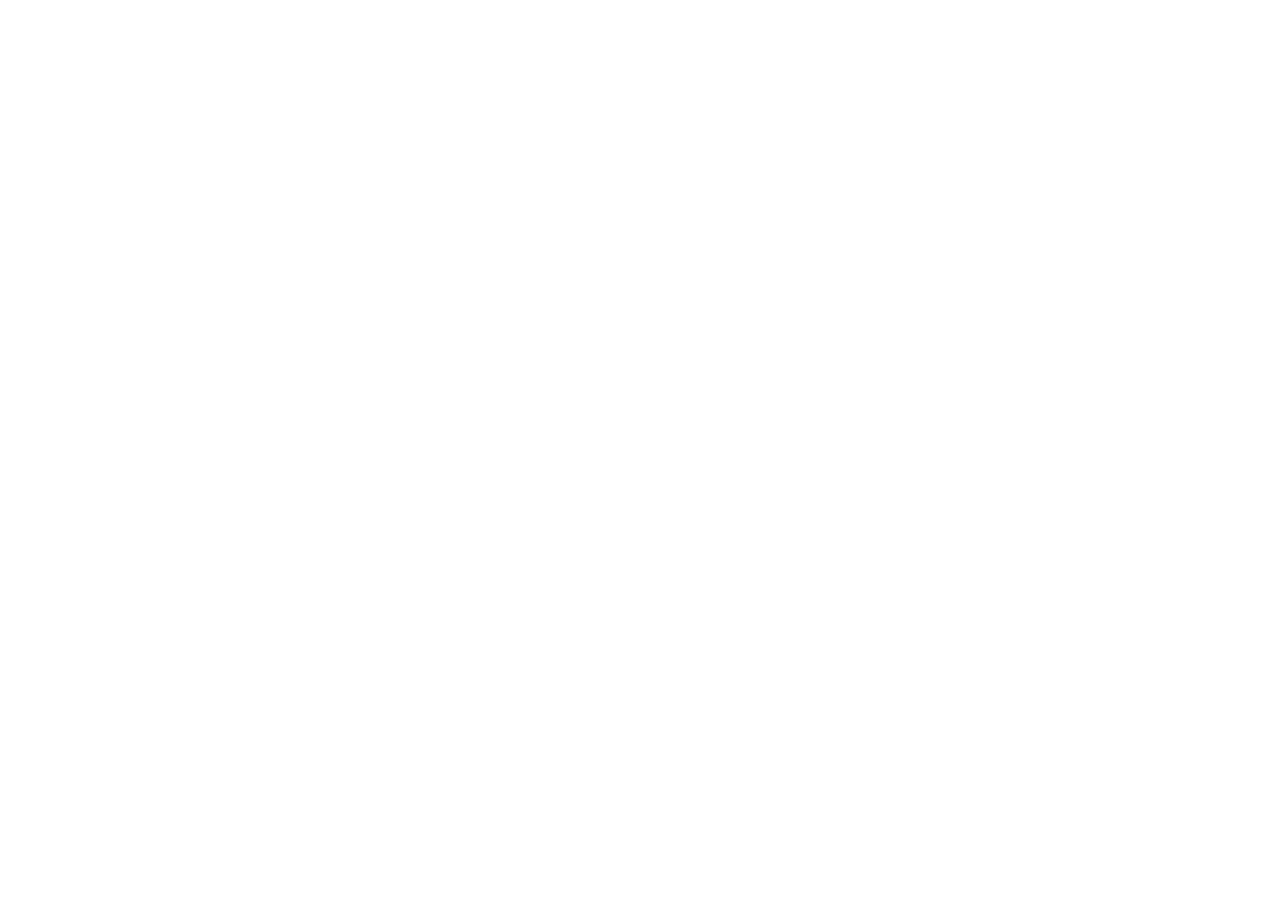
==== index.html @ 3ca3529d "adding main page and styles" ====
<!DOCTYPE html>
<html lang="en">
<head>
    <meta charset="UTF-8">
    <meta name="viewport" content="width=device-width, initial-scale=1.0">
    <link rel="stylesheet" href="style.css">
    <title></title>
</head>
<body>
    
</body>
</html>
---- style.css ----
*, *::after, *::before{
    box-sizing: border-box;
    font-family: Arial, Helvetica, sans-serif;
}
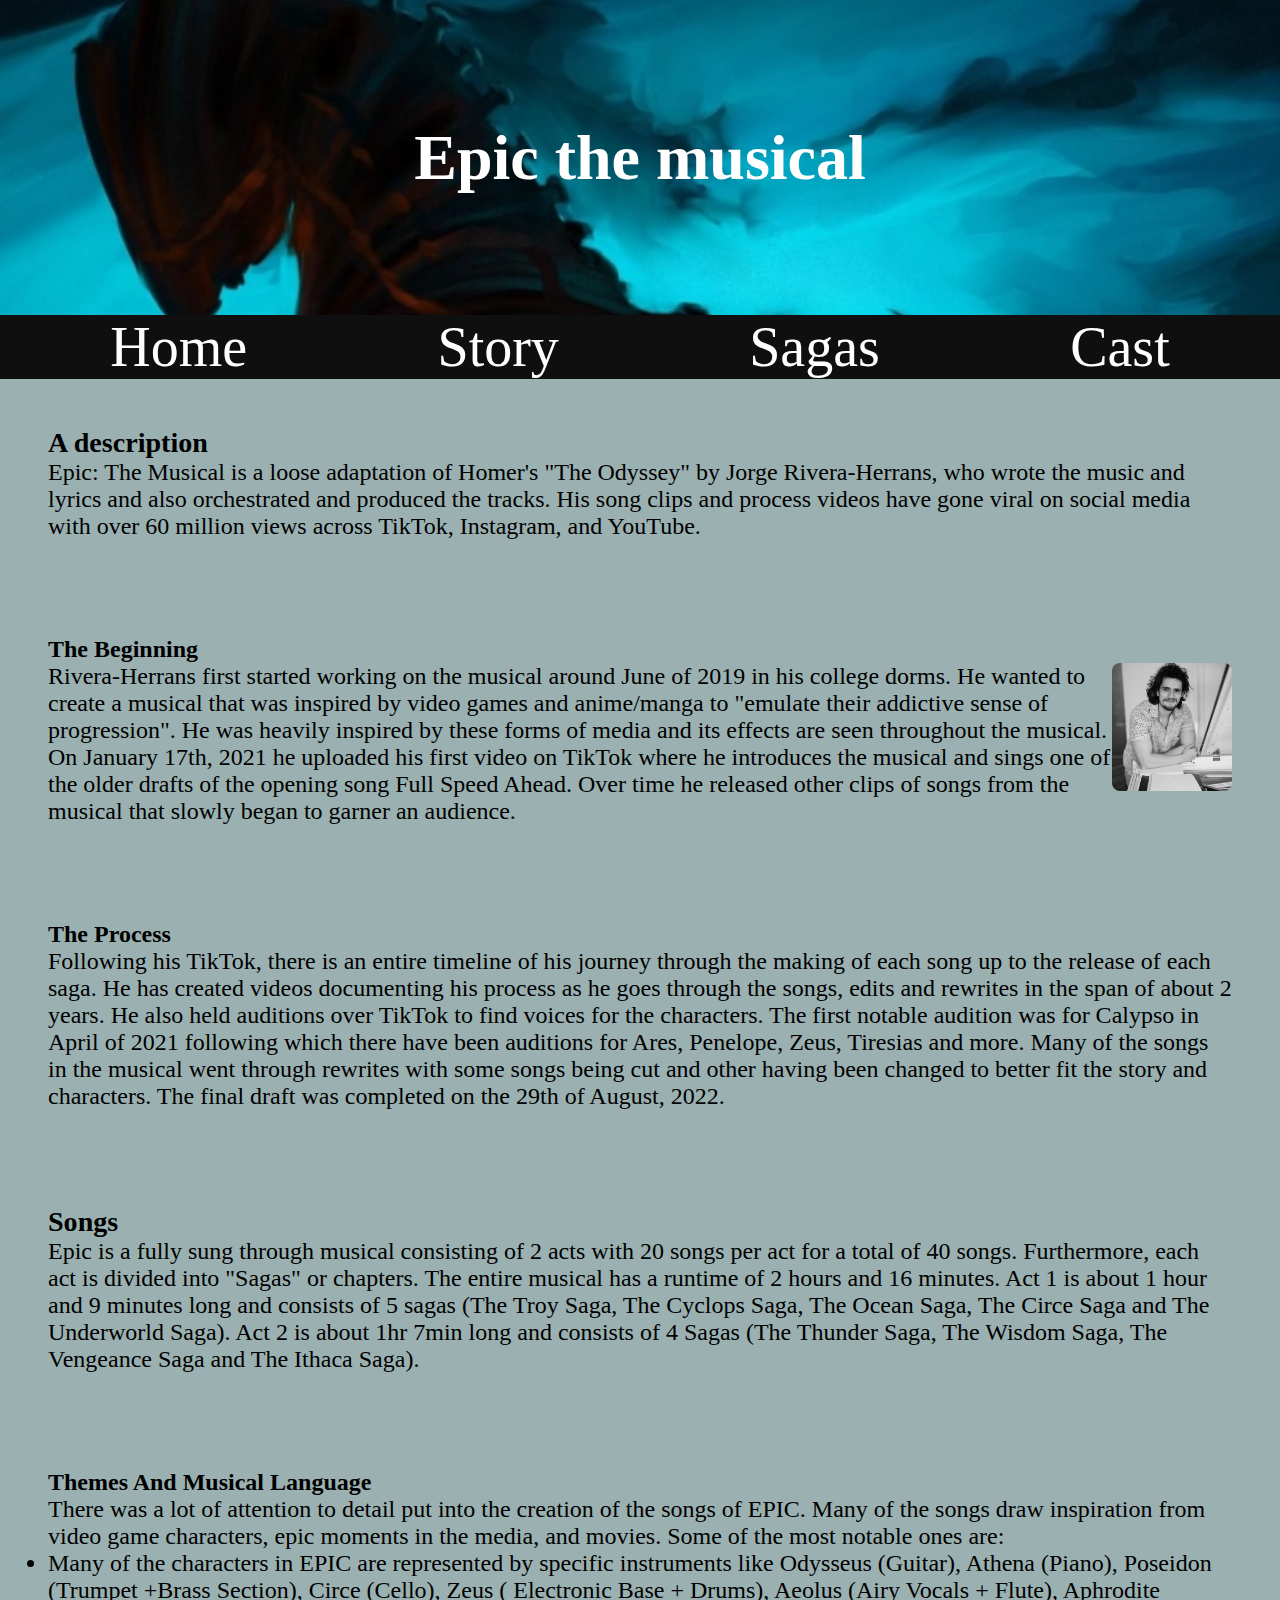
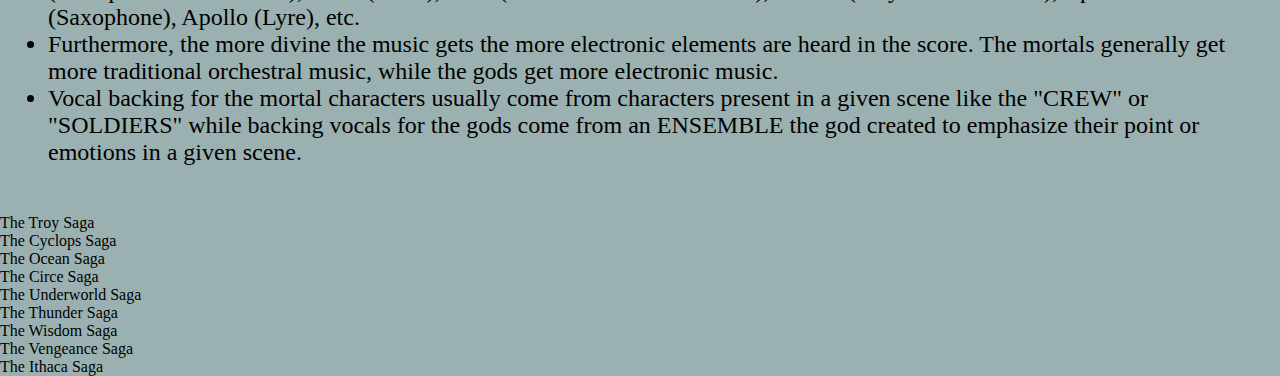
==== commit c39083dd: "8.03" ====
--- a/index.html
+++ b/index.html
@@ -3,10 +3,115 @@
 <head>
     <meta charset="UTF-8">
     <meta name="viewport" content="width=device-width, initial-scale=1.0">
-    <link rel="stylesheet" href="style.css">
-    <title></title>
+    <link rel="stylesheet" href="css/style.css">
+    <link rel="icon" href="images\Epic_The_Musical_Album_Cover_icon.jpg">
+    <title>Epic:The Musical</title>
 </head>
 <body>
+    <header>
+        <div>
+            Epic the musical
+        </div>
+    </header>
     
+    <nav class="navbar">
+        <a href="index.html">Home</a>
+        <a href="story.html">Story</a>
+        <a href="Sagas/index.html">Sagas</a>
+        <a href="cast.html">Cast</a>
+    </nav>
+
+
+    <main>
+
+        <div class="briefDiscription">
+            <h3>A description</h3>
+            <span>
+                Epic: The Musical is a loose adaptation of Homer's "The Odyssey" by Jorge Rivera-Herrans, who wrote the music and 
+                lyrics and also orchestrated and produced the tracks. His song clips and process videos have gone viral on social media 
+                with over 60 million views across TikTok, Instagram, and YouTube.
+            </span>
+        </div>
+
+        <div class="beginning">
+            <h4>The Beginning</h4>
+            <div class="beginningFlex">
+                <span>
+                    Rivera-Herrans first started working on the musical around June of 2019 in his college dorms. 
+                    He wanted to create a musical that was inspired by video games and anime/manga to "emulate their addictive sense 
+                    of progression". He was heavily inspired by these forms of media and its effects are seen throughout the musical.
+
+                    On January 17th, 2021 he uploaded his first video on TikTok where he introduces the musical and sings one of the 
+                    older drafts of the opening song Full Speed Ahead. Over time he released other clips of songs from the musical that slowly began to garner an audience.
+                </span>
+                <img src="images\Jorge Rivera-Herrans.webp" alt="A picture of Jorge Rivera-Herrans" width="100px" height="100px">                
+            </div>
+        </div>
+
+        <div class="process">
+            <h4>The Process</h4>
+            <span>
+                Following his TikTok, there is an entire timeline of his journey through the making of each song up to the release of each saga. He has created 
+                videos documenting his process as he goes through the songs, edits and rewrites in the span of about 2 years. He also held auditions over TikTok 
+                to find voices for the characters. The first notable audition was for Calypso in April of 2021 following which there have been auditions for Ares, Penelope, Zeus, 
+                Tiresias and more. Many of the songs in the musical went through rewrites with some songs being cut and other having been 
+                changed to better fit the story and characters. The final draft was completed on the 29th of August, 2022.
+            </span>
+        </div>
+        
+        <div class="songs">
+            <h3>Songs</h3>
+            <span>
+                Epic is a fully sung through musical consisting of 2 acts with 20 songs per act for a total of 40 songs. 
+                Furthermore, each act is divided into "Sagas" or chapters. The entire musical has a runtime of 2 hours and 16 minutes. 
+                Act 1 is about 1 hour and 9 minutes long and consists of 5 sagas (The Troy Saga, The Cyclops Saga, The Ocean Saga, The Circe Saga and The Underworld Saga). 
+                Act 2 is about 1hr 7min long and consists of 4 Sagas (The Thunder Saga, The Wisdom Saga, The Vengeance Saga and The Ithaca Saga).
+            </span>
+        </div>
+
+        <div class="themes">
+            <h4>Themes And Musical Language</h4>
+            <span>
+                There was a lot of attention to detail put into the creation of the songs of EPIC. 
+                Many of the songs draw inspiration from video game characters, epic moments in the media, and movies. Some of the most notable ones are:
+            </span>
+            <ul>
+                <li>
+                    Many of the characters in EPIC are represented by specific instruments like Odysseus (Guitar), Athena (Piano), Poseidon (Trumpet +Brass Section), Circe (Cello), Zeus (
+                    Electronic Base + Drums), Aeolus (Airy Vocals + Flute), Aphrodite (Saxophone), Apollo (Lyre), etc.
+                </li>
+                <li>
+                    Furthermore, the more divine the music gets the more electronic elements are heard in the score. 
+                    The mortals generally get more traditional orchestral music, while the gods get more electronic music.
+                </li>
+                <li>
+                    Vocal backing for the mortal characters usually come from characters present in a given scene like the "CREW" or "SOLDIERS" 
+                    while backing vocals for the gods come from an ENSEMBLE the god created to emphasize their point or emotions in a given scene.
+                </li>
+            </ul>
+        </div>
+
+        <div class="sagas">
+            <div class="firstAct">
+                <div class="card card-troy">The Troy Saga</div>
+                <div class="card card-cyclops">The Cyclops Saga</div>
+                <div class="card card-ocean">The Ocean Saga</div>
+                <div class="card card-circe">The Circe Saga</div>
+            </div>
+
+            <div class="secondAct">
+                <div class="card card-underworld card-unavailable">The Underworld Saga</div>
+                <div class="card card-thunder card-unavailable">The Thunder Saga</div>
+                <div class="card card-wisdom card-unavailable">The Wisdom Saga</div>
+                <div class="card card-vengeance card-unavailable">The Vengeance Saga</div>
+                <div class="card card-ithaca card-unavailable">The Ithaca Saga</div>
+            </div>
+        </div>
+        
+    </main>
+    
+    <footer>
+
+    </footer>
 </body>
 </html>--- a/css/style.css
+++ b/css/style.css
@@ -0,0 +1,67 @@
+*, *::after, *::before{
+    box-sizing: border-box;
+    margin: 0;
+    padding: 0;
+}
+
+body{
+    width: 100vw;
+    height: 100vh;
+}
+
+header{
+    width: 100vw;
+    background-color: rgb(70, 84, 122);
+    background-image: url(../images/Epic_The_Musical_Trojan_Horse.jpg);
+    background-attachment: fixed;
+    background-repeat: no-repeat;
+    background-size: cover;
+    background-position: center;
+    color: white;
+    height: 35vh;
+    display: flex;
+    justify-content: center;
+    align-items: center;
+    font-size: 4rem;
+    font-weight: bold;
+}
+
+.navbar{
+    margin: 0;
+    padding: 0;
+    background-color: rgb(15, 15, 15);
+    font-size: 3.5rem;
+    display: flex;
+    justify-content:space-evenly;
+}
+
+.navbar > a{
+    color: white;
+    text-decoration: none;
+    padding-left: 5rem;
+    padding-right: 5rem;
+}
+
+.navbar > a:hover{
+    background-color: rgb(35, 35, 35);
+}
+
+main{
+    background-color: rgb(155, 177, 177);
+}
+
+.briefDiscription, .beginning, .process, .songs, .themes{
+    padding: 3rem;
+    font-size: 1.5rem;
+}
+
+.beginningFlex > img{
+    height: 10vw;
+    width: 10vw;
+    border-radius: 0.5rem;
+}
+
+.beginningFlex{
+    display: flex;
+}
+
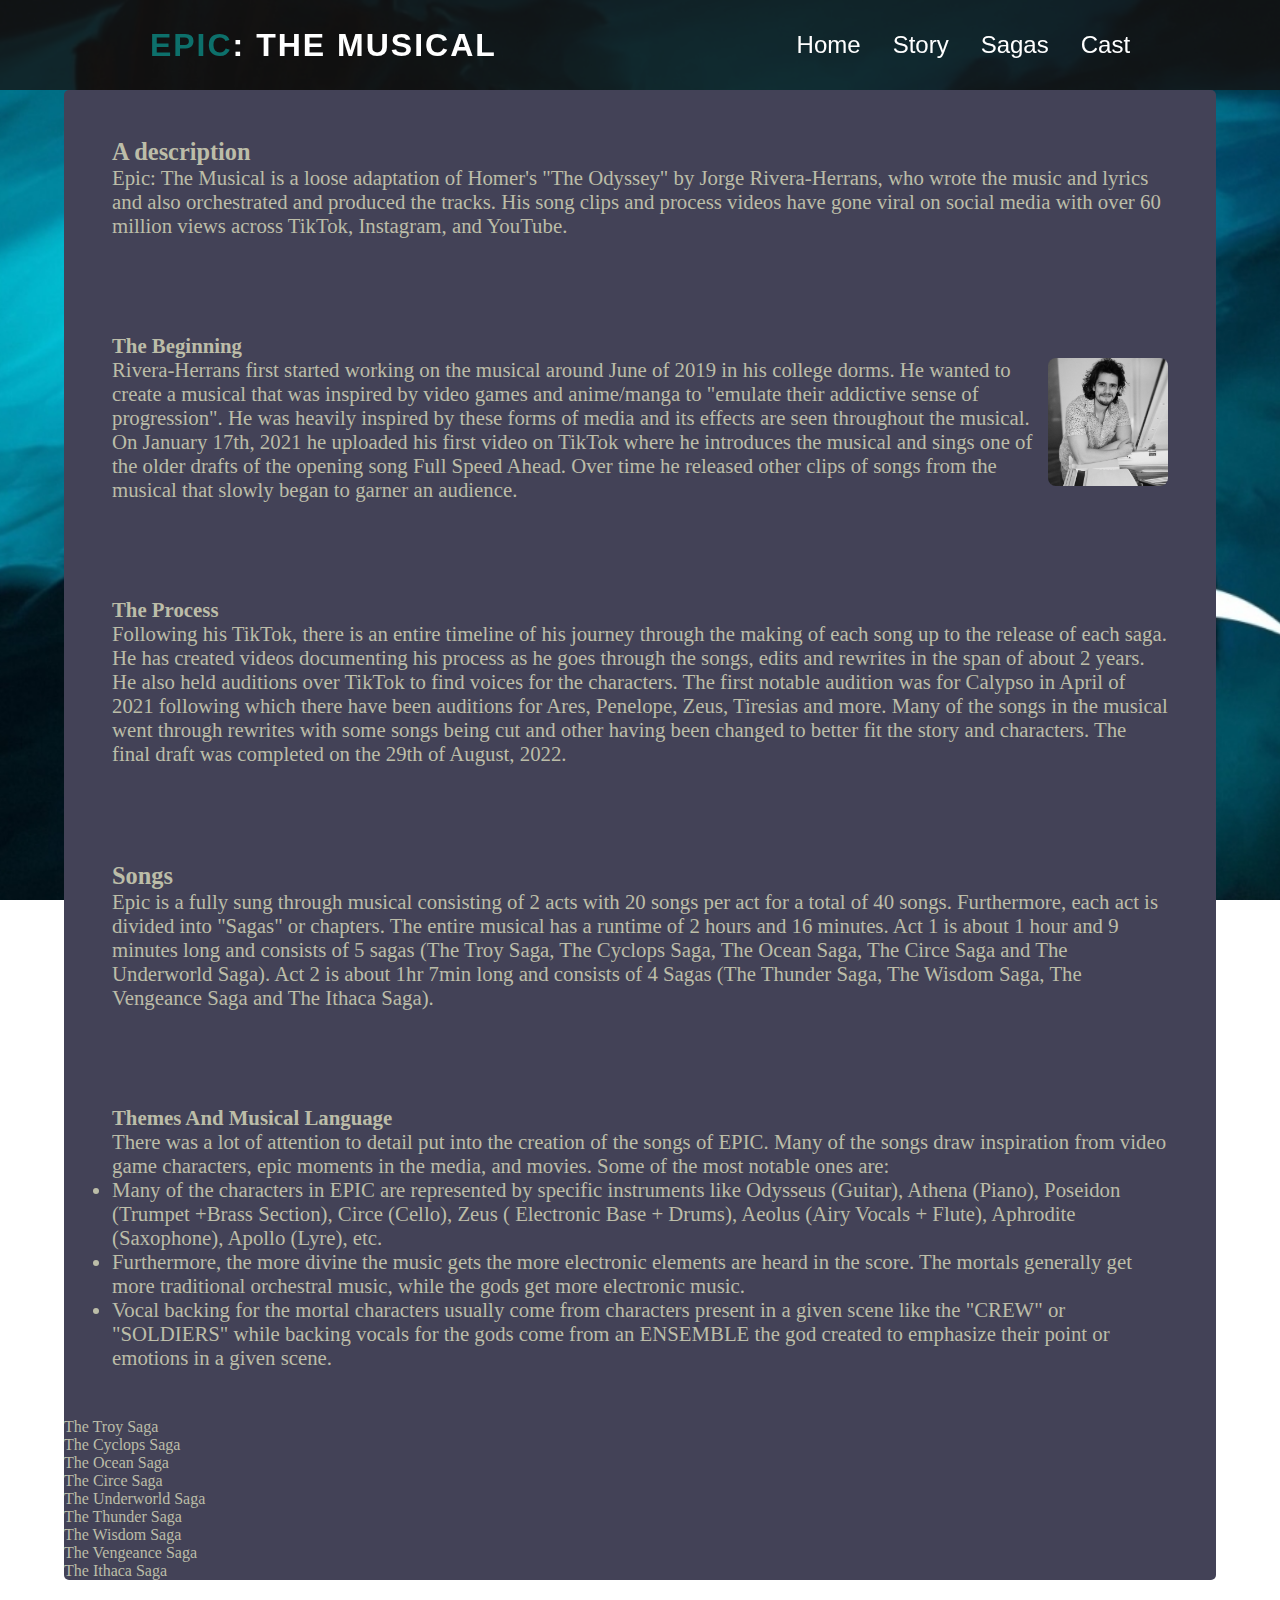
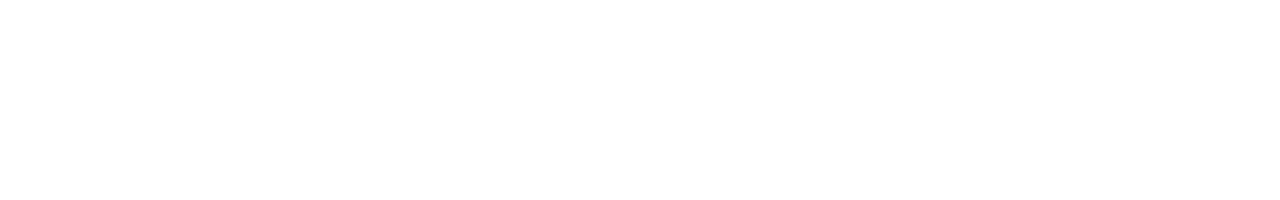
==== commit 68f34e3d: "11_March" ====
--- a/index.html
+++ b/index.html
@@ -7,18 +7,15 @@
     <link rel="icon" href="images\Epic_The_Musical_Album_Cover_icon.jpg">
     <title>Epic:The Musical</title>
 </head>
-<body>
-    <header>
-        <div>
-            Epic the musical
-        </div>
-    </header>
-    
+<body> 
     <nav class="navbar">
-        <a href="index.html">Home</a>
-        <a href="story.html">Story</a>
-        <a href="Sagas/index.html">Sagas</a>
-        <a href="cast.html">Cast</a>
+        <label class="projectTitle"><span>Epic</span>: The Musical</label>
+        <ul>
+            <li><a href="index.html">Home</a></li>
+            <li><a href="story.html">Story</a></li>
+            <li><a href="/Sagas/index.html">Sagas</a></li>
+            <li><a href="cast.html">Cast</a></li>
+        </ul>
     </nav>
 
 
@@ -97,17 +94,17 @@
                 <div class="card card-cyclops">The Cyclops Saga</div>
                 <div class="card card-ocean">The Ocean Saga</div>
                 <div class="card card-circe">The Circe Saga</div>
+                <div class="card card-underworld card-unavailable">The Underworld Saga</div>
             </div>
 
             <div class="secondAct">
-                <div class="card card-underworld card-unavailable">The Underworld Saga</div>
+
                 <div class="card card-thunder card-unavailable">The Thunder Saga</div>
                 <div class="card card-wisdom card-unavailable">The Wisdom Saga</div>
                 <div class="card card-vengeance card-unavailable">The Vengeance Saga</div>
                 <div class="card card-ithaca card-unavailable">The Ithaca Saga</div>
             </div>
         </div>
-        
     </main>
     
     <footer>
--- a/css/style.css
+++ b/css/style.css
@@ -4,55 +4,74 @@
     padding: 0;
 }
 
-body{
-    width: 100vw;
-    height: 100vh;
+
+
+:root{
+    --navbar-color: rgba(20, 20, 20, 0.8);
+    --background-color:rgb(67, 66, 87);
+    --font-color: rgb(188, 189, 168);
 }
 
-header{
-    width: 100vw;
-    background-color: rgb(70, 84, 122);
+body{
+    height: 200vh;
     background-image: url(../images/Epic_The_Musical_Trojan_Horse.jpg);
     background-attachment: fixed;
     background-repeat: no-repeat;
     background-size: cover;
     background-position: center;
-    color: white;
-    height: 35vh;
-    display: flex;
-    justify-content: center;
-    align-items: center;
-    font-size: 4rem;
-    font-weight: bold;
 }
 
+
 .navbar{
-    margin: 0;
-    padding: 0;
-    background-color: rgb(15, 15, 15);
-    font-size: 3.5rem;
+    position: sticky;
+    top: 0;
+    height: 10vh;
     display: flex;
-    justify-content:space-evenly;
+    color: white;
+    justify-content: space-around;
+    align-items: center;
+    background-color: var(--navbar-color);
+    font-family:'Gill Sans', 'Gill Sans MT', Calibri, 'Trebuchet MS', sans-serif;
 }
 
-.navbar > a{
-    color: white;
-    text-decoration: none;
-    padding-left: 5rem;
-    padding-right: 5rem;
+.navbar > .projectTitle{
+    position: relative;
+    font-weight: 700;
+    font-size: 2rem;
+    text-transform: uppercase;
+    letter-spacing: 2px;
 }
 
-.navbar > a:hover{
-    background-color: rgb(35, 35, 35);
+.navbar > .projectTitle > span{
+    color: rgb(13, 112, 107);
 }
 
-main{
-    background-color: rgb(155, 177, 177);
+.navbar > ul{
+    list-style: none;
+    display: flex;
+    gap: 2rem;
+    font-size: 1.5rem;
+}
+
+.navbar > ul > li  a{
+    text-decoration: none;
+    color: white;
+}
+
+
+
+main{    
+    margin-left: 5vw;
+    margin-right: 5vw;
+    
+    border-radius: 5px;
+    background-color: var(--background-color);
+    color: var(--font-color);
 }
 
 .briefDiscription, .beginning, .process, .songs, .themes{
     padding: 3rem;
-    font-size: 1.5rem;
+    font-size: 1.3rem;
 }
 
 .beginningFlex > img{
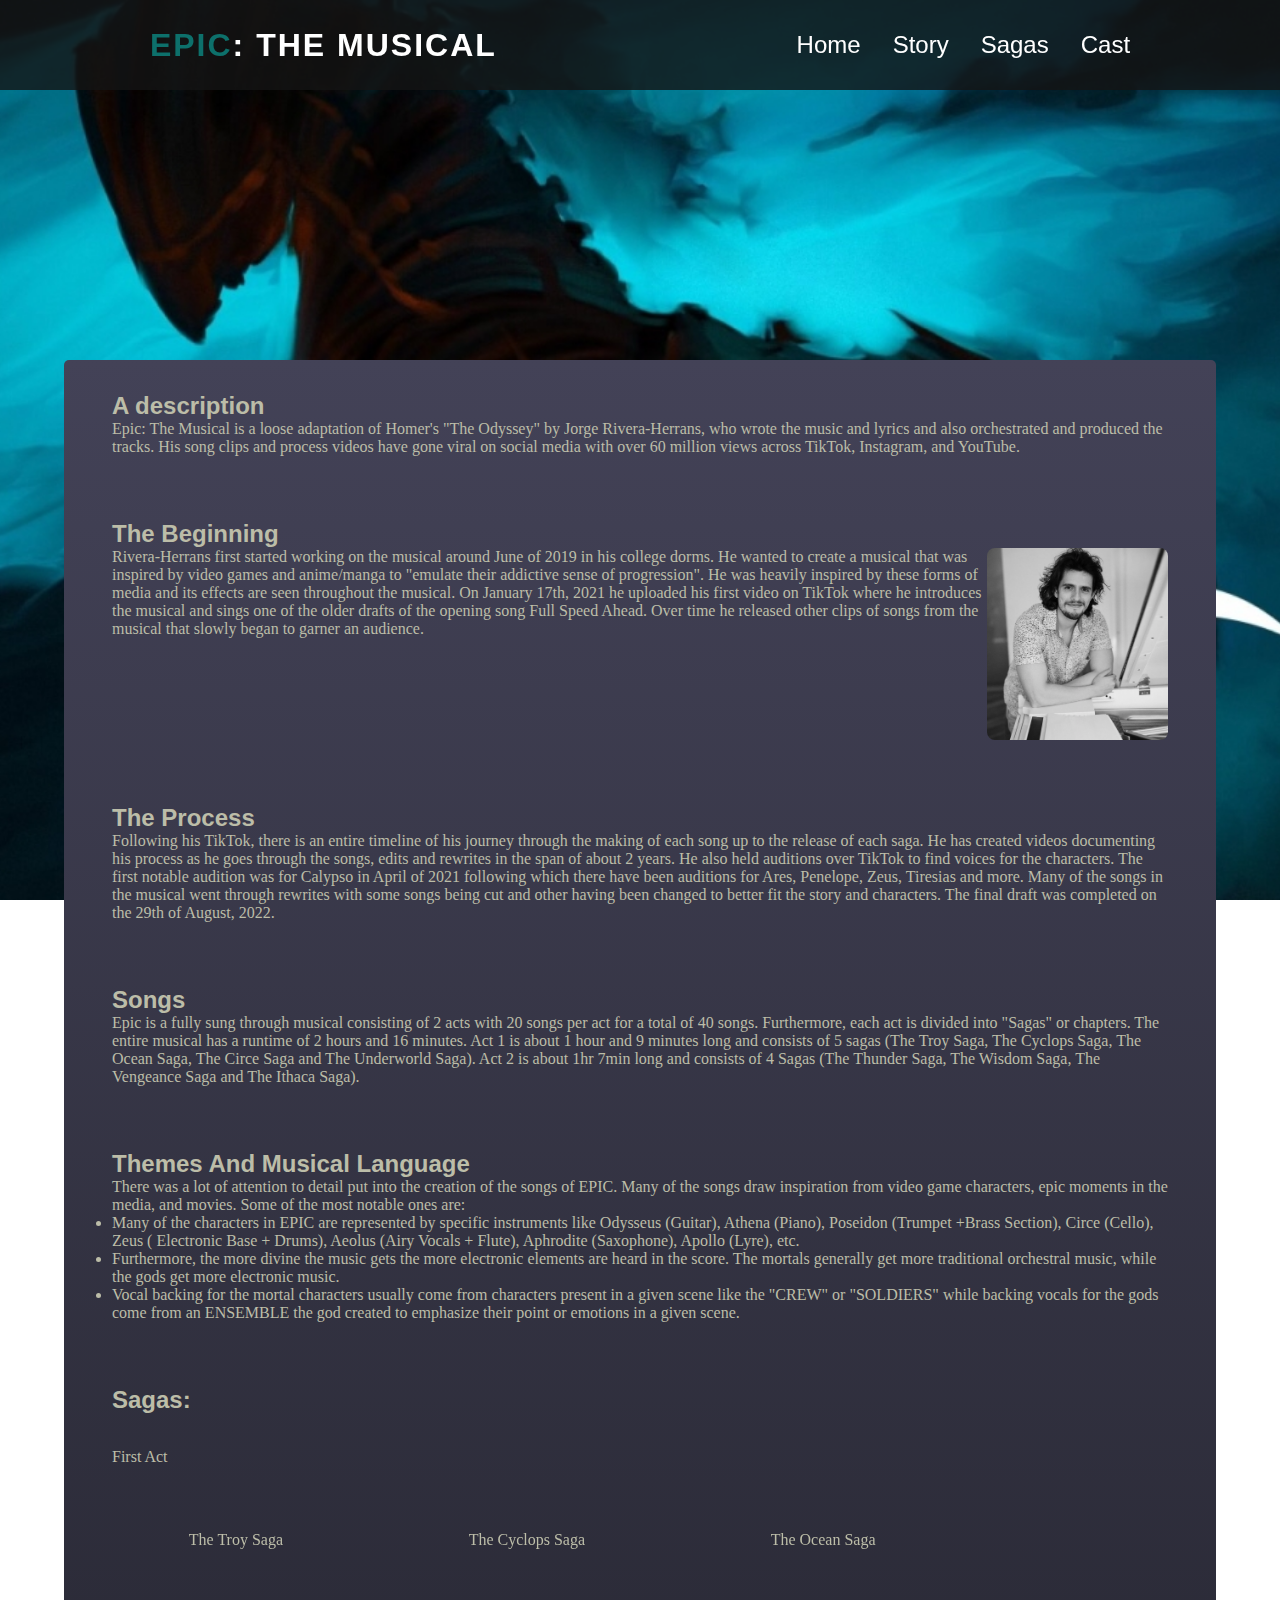
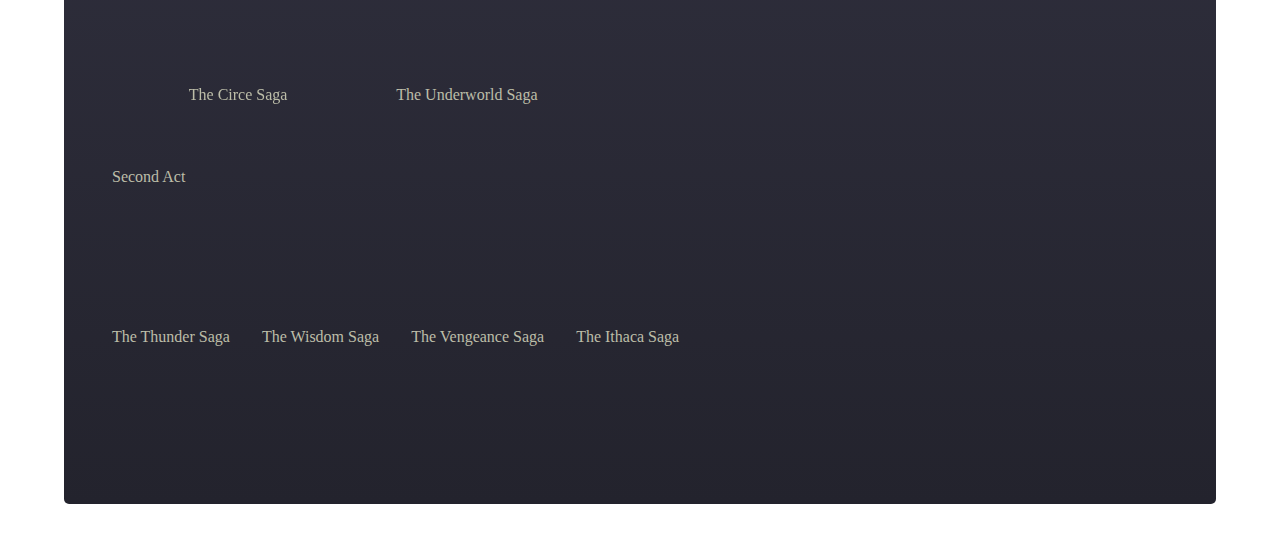
==== commit 8755963b: "editing cards on index" ====
--- a/index.html
+++ b/index.html
@@ -21,8 +21,8 @@
 
     <main>
 
-        <div class="briefDiscription">
-            <h3>A description</h3>
+        <div class="briefDescription">
+            <h3 class="title">A description</h3>
             <span>
                 Epic: The Musical is a loose adaptation of Homer's "The Odyssey" by Jorge Rivera-Herrans, who wrote the music and 
                 lyrics and also orchestrated and produced the tracks. His song clips and process videos have gone viral on social media 
@@ -31,7 +31,7 @@
         </div>
 
         <div class="beginning">
-            <h4>The Beginning</h4>
+            <h4 class="title">The Beginning</h4>
             <div class="beginningFlex">
                 <span>
                     Rivera-Herrans first started working on the musical around June of 2019 in his college dorms. 
@@ -46,7 +46,7 @@
         </div>
 
         <div class="process">
-            <h4>The Process</h4>
+            <h4 class="title">The Process</h4>
             <span>
                 Following his TikTok, there is an entire timeline of his journey through the making of each song up to the release of each saga. He has created 
                 videos documenting his process as he goes through the songs, edits and rewrites in the span of about 2 years. He also held auditions over TikTok 
@@ -57,7 +57,7 @@
         </div>
         
         <div class="songs">
-            <h3>Songs</h3>
+            <h3 class="title">Songs</h3>
             <span>
                 Epic is a fully sung through musical consisting of 2 acts with 20 songs per act for a total of 40 songs. 
                 Furthermore, each act is divided into "Sagas" or chapters. The entire musical has a runtime of 2 hours and 16 minutes. 
@@ -67,7 +67,7 @@
         </div>
 
         <div class="themes">
-            <h4>Themes And Musical Language</h4>
+            <h4 class="title">Themes And Musical Language</h4>
             <span>
                 There was a lot of attention to detail put into the creation of the songs of EPIC. 
                 Many of the songs draw inspiration from video game characters, epic moments in the media, and movies. Some of the most notable ones are:
@@ -89,20 +89,23 @@
         </div>
 
         <div class="sagas">
+            <div class="title">Sagas:</div>
+            <br>
+            First Act
             <div class="firstAct">
                 <div class="card card-troy">The Troy Saga</div>
                 <div class="card card-cyclops">The Cyclops Saga</div>
                 <div class="card card-ocean">The Ocean Saga</div>
                 <div class="card card-circe">The Circe Saga</div>
-                <div class="card card-underworld card-unavailable">The Underworld Saga</div>
+                <div class="card-unavailable">The Underworld Saga</div>
             </div>
 
+            Second Act
             <div class="secondAct">
-
-                <div class="card card-thunder card-unavailable">The Thunder Saga</div>
-                <div class="card card-wisdom card-unavailable">The Wisdom Saga</div>
-                <div class="card card-vengeance card-unavailable">The Vengeance Saga</div>
-                <div class="card card-ithaca card-unavailable">The Ithaca Saga</div>
+                <div class="card-unavailable">The Thunder Saga</div>
+                <div class="card-unavailable">The Wisdom Saga</div>
+                <div class="card-unavailable">The Vengeance Saga</div>
+                <div class="card-unavailable">The Ithaca Saga</div>
             </div>
         </div>
     </main>
--- a/css/style.css
+++ b/css/style.css
@@ -9,11 +9,12 @@
 :root{
     --navbar-color: rgba(20, 20, 20, 0.8);
     --background-color:rgb(67, 66, 87);
+    --background-color-dark:rgb(35, 35, 45);
     --font-color: rgb(188, 189, 168);
 }
 
 body{
-    height: 200vh;
+    height: 240vh;
     background-image: url(../images/Epic_The_Musical_Trojan_Horse.jpg);
     background-attachment: fixed;
     background-repeat: no-repeat;
@@ -59,24 +60,27 @@
 }
 
 
-
-main{    
-    margin-left: 5vw;
-    margin-right: 5vw;
-    
+main{
+    margin: 30vh 5vw;
     border-radius: 5px;
-    background-color: var(--background-color);
+    font-size: 1rem;
+    background-image: linear-gradient(var(--background-color), var(--background-color-dark));
     color: var(--font-color);
 }
 
-.briefDiscription, .beginning, .process, .songs, .themes{
-    padding: 3rem;
-    font-size: 1.3rem;
+.title{
+    font-size: 1.5rem;
+    font-weight: bold;
+    font-family: sans-serif;
+}
+
+.briefDescription, .beginning, .process, .songs, .themes, .sagas{
+    padding: 2rem 3rem;
 }
 
 .beginningFlex > img{
-    height: 10vw;
-    width: 10vw;
+    height: 15vw;
+    width: 15vw;
     border-radius: 0.5rem;
 }
 
@@ -84,3 +88,60 @@
     display: flex;
 }
 
+
+.sagas{
+    display: flex;
+    flex-direction: column;
+    gap: 1rem;
+}
+
+.firstAct, .secondAct{
+    display: flex;
+    justify-content: start;
+    flex-wrap: wrap;
+    align-items: center;
+    height: 30vh;
+    row-gap: 2.5rem;
+    column-gap: 2rem;
+}
+
+.card{
+    position: relative;
+    overflow: hidden;
+    padding: 5vh 6vw;
+}
+
+.card-troy:hover{
+    background-image: url(/images/Epic_The_Musical_Trojan_Horse.jpg);
+    background-attachment: local;
+    background-repeat: no-repeat;
+    background-size: cover;
+    background-position: center;
+    transition: 500ms ease-in-out;
+}
+
+.card-cyclops:hover{
+    background-image: url(/images/Cyclops.jpg);
+    background-attachment: local;
+    background-repeat: no-repeat;
+    background-size: cover;
+    background-position: center;
+    transition: 500ms ease-in-out;
+}
+.card-ocean:hover{
+    background-image: url(/images/Cyclops.jpg);
+    background-attachment: local;
+    background-repeat: no-repeat;
+    background-size: cover;
+    background-position: center;
+    transition: 500ms ease-in-out;
+}
+.card-circe:hover{
+    background-image: url(/images/Epic_The_Musical_Trojan_Horse.jpg);
+    background-attachment: local;
+    background-repeat: no-repeat;
+    background-size: cover;
+    background-position: center;
+    transition: 500ms ease-in-out;
+}
+
